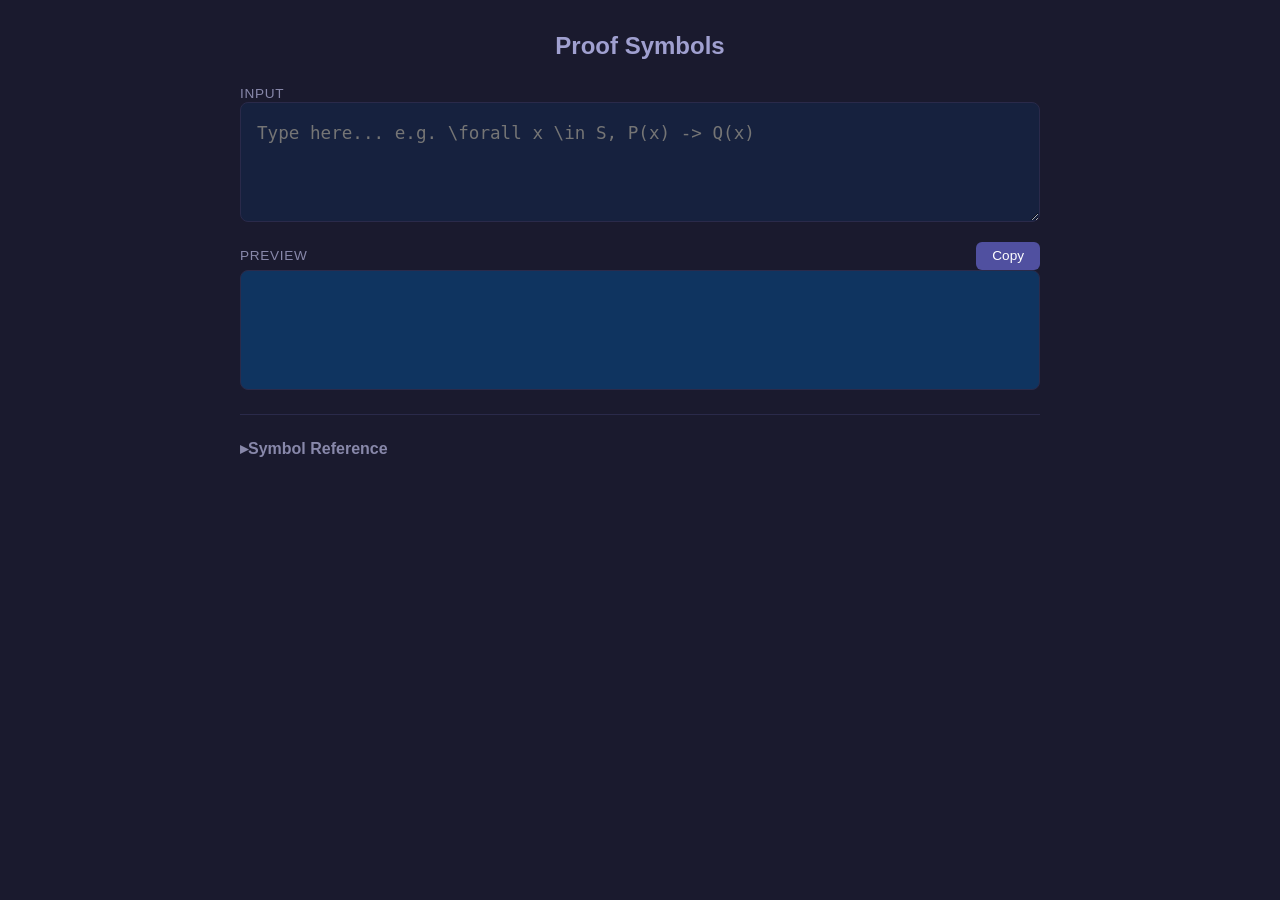
==== tools/proof-symbols/index.html @ ac3bea2c "Add proof-symbols tool as plain files (not submodule) Co-Authored-By: Claude Opus 4.6 <noreply@anthr" ====
<!DOCTYPE html>
<html lang="en">
<head>
  <meta charset="UTF-8">
  <meta name="viewport" content="width=device-width, initial-scale=1.0">
  <title>Proof Symbols</title>
  <style>
    * { box-sizing: border-box; margin: 0; padding: 0; }

    body {
      font-family: -apple-system, BlinkMacSystemFont, "Segoe UI", sans-serif;
      background: #1a1a2e;
      color: #e0e0e0;
      min-height: 100vh;
      padding: 2rem;
    }

    h1 {
      text-align: center;
      margin-bottom: 1.5rem;
      font-size: 1.5rem;
      color: #a0a0d0;
    }

    .container {
      max-width: 800px;
      margin: 0 auto;
    }

    .editor-section {
      display: flex;
      flex-direction: column;
      gap: 1rem;
      margin-bottom: 1.5rem;
    }

    label {
      font-size: 0.85rem;
      color: #8888aa;
      text-transform: uppercase;
      letter-spacing: 0.05em;
    }

    textarea {
      width: 100%;
      min-height: 120px;
      padding: 1rem;
      font-family: "SF Mono", "Fira Code", "Consolas", monospace;
      font-size: 1.1rem;
      line-height: 1.6;
      background: #16213e;
      color: #e0e0e0;
      border: 1px solid #2a2a4a;
      border-radius: 8px;
      resize: vertical;
      outline: none;
    }

    textarea:focus {
      border-color: #5050a0;
    }

    .preview {
      width: 100%;
      min-height: 120px;
      padding: 1rem;
      font-family: "SF Mono", "Fira Code", "Consolas", monospace;
      font-size: 1.1rem;
      line-height: 1.6;
      background: #0f3460;
      border: 1px solid #2a2a4a;
      border-radius: 8px;
      white-space: pre-wrap;
      word-wrap: break-word;
    }

    .preview-header {
      display: flex;
      justify-content: space-between;
      align-items: center;
    }

    .copy-btn {
      padding: 0.4rem 1rem;
      font-size: 0.85rem;
      background: #5050a0;
      color: #fff;
      border: none;
      border-radius: 6px;
      cursor: pointer;
      transition: background 0.15s;
    }

    .copy-btn:hover { background: #6060b0; }
    .copy-btn:active { background: #404090; }
    .copy-btn.copied { background: #2e8b57; }

    .reference {
      border-top: 1px solid #2a2a4a;
      padding-top: 1.5rem;
    }

    .reference h2 {
      font-size: 1rem;
      color: #8888aa;
      margin-bottom: 1rem;
      cursor: pointer;
      user-select: none;
    }

    .reference h2::before {
      content: "▸ ";
      display: inline-block;
      transition: transform 0.15s;
    }

    .reference h2.open::before {
      transform: rotate(90deg);
    }

    .ref-grid {
      display: none;
      grid-template-columns: repeat(auto-fill, minmax(160px, 1fr));
      gap: 0.5rem;
    }

    .ref-grid.open {
      display: grid;
    }

    .ref-category {
      margin-bottom: 1rem;
    }

    .ref-category h3 {
      font-size: 0.8rem;
      color: #6868a8;
      margin-bottom: 0.4rem;
      grid-column: 1 / -1;
    }

    .ref-item {
      display: flex;
      justify-content: space-between;
      align-items: center;
      padding: 0.35rem 0.6rem;
      background: #16213e;
      border: 1px solid #2a2a4a;
      border-radius: 6px;
      cursor: pointer;
      transition: border-color 0.15s;
      font-size: 0.9rem;
    }

    .ref-item:hover {
      border-color: #5050a0;
    }

    .ref-item .trigger {
      font-family: "SF Mono", "Fira Code", "Consolas", monospace;
      color: #8888bb;
      font-size: 0.8rem;
    }

    .ref-item .symbol {
      font-size: 1.2rem;
    }

    .toast {
      position: fixed;
      bottom: 2rem;
      left: 50%;
      transform: translateX(-50%) translateY(100%);
      background: #2e8b57;
      color: #fff;
      padding: 0.5rem 1.2rem;
      border-radius: 6px;
      font-size: 0.9rem;
      opacity: 0;
      transition: all 0.2s;
      pointer-events: none;
    }

    .toast.show {
      transform: translateX(-50%) translateY(0);
      opacity: 1;
    }
  </style>
</head>
<body>
  <div class="container">
    <h1>Proof Symbols</h1>

    <div class="editor-section">
      <div>
        <label for="input">Input</label>
        <textarea id="input" placeholder="Type here... e.g. \forall x \in S, P(x) -> Q(x)" spellcheck="false"></textarea>
      </div>

      <div>
        <div class="preview-header">
          <label>Preview</label>
          <button class="copy-btn" id="copyBtn">Copy</button>
        </div>
        <div class="preview" id="preview"></div>
      </div>
    </div>

    <div class="reference">
      <h2 id="refToggle">Symbol Reference</h2>
      <div class="ref-grid" id="refGrid"></div>
    </div>
  </div>

  <div class="toast" id="toast">Copied!</div>

  <script>
    const SYMBOLS = [
      // Logical connectives
      { category: "Logic", trigger: "\\and", alt: ["&&"], symbol: "\u2227" },
      { category: "Logic", trigger: "\\or", alt: ["||"], symbol: "\u2228" },
      { category: "Logic", trigger: "\\not", alt: ["!"], symbol: "\u00AC" },
      { category: "Logic", trigger: "\\to", alt: ["->"], symbol: "\u2192" },
      { category: "Logic", trigger: "\\implies", alt: ["=>"], symbol: "\u2192" },
      { category: "Logic", trigger: "\\iff", alt: ["<->"], symbol: "\u2194" },

      // Quantifiers
      { category: "Quantifiers", trigger: "\\forall", alt: [], symbol: "\u2200" },
      { category: "Quantifiers", trigger: "\\exists", alt: [], symbol: "\u2203" },

      // Set theory
      { category: "Sets", trigger: "\\in", alt: [], symbol: "\u2208" },
      { category: "Sets", trigger: "\\notin", alt: [], symbol: "\u2209" },
      { category: "Sets", trigger: "\\subset", alt: [], symbol: "\u2282" },
      { category: "Sets", trigger: "\\subseteq", alt: [], symbol: "\u2286" },
      { category: "Sets", trigger: "\\union", alt: [], symbol: "\u222A" },
      { category: "Sets", trigger: "\\intersect", alt: [], symbol: "\u2229" },
      { category: "Sets", trigger: "\\emptyset", alt: [], symbol: "\u2205" },
      { category: "Sets", trigger: "\\powerset", alt: [], symbol: "\u2118" },

      // Proof notation
      { category: "Proof", trigger: "\\therefore", alt: [], symbol: "\u2234" },
      { category: "Proof", trigger: "\\because", alt: [], symbol: "\u2235" },
      { category: "Proof", trigger: "\\turnstile", alt: ["|-"], symbol: "\u22A2" },
      { category: "Proof", trigger: "\\models", alt: ["|="], symbol: "\u22A8" },
      { category: "Proof", trigger: "\\qed", alt: [], symbol: "\u25A1" },

      // Relations & arithmetic
      { category: "Relations", trigger: "\\neq", alt: ["!="], symbol: "\u2260" },
      { category: "Relations", trigger: "\\leq", alt: ["<="], symbol: "\u2264" },
      { category: "Relations", trigger: "\\geq", alt: [">="], symbol: "\u2265" },
      { category: "Relations", trigger: "\\times", alt: [], symbol: "\u00D7" },
      { category: "Relations", trigger: "\\cdot", alt: [], symbol: "\u00B7" },
      { category: "Relations", trigger: "\\inf", alt: [], symbol: "\u221E" },

      // Number sets
      { category: "Number Sets", trigger: "\\nat", alt: [], symbol: "\u2115" },
      { category: "Number Sets", trigger: "\\int", alt: [], symbol: "\u2124" },
      { category: "Number Sets", trigger: "\\rat", alt: [], symbol: "\u211A" },
      { category: "Number Sets", trigger: "\\real", alt: [], symbol: "\u211D" },
    ];

    // Build replacement map, sorted longest-first to avoid partial matches
    const replacements = [];
    for (const s of SYMBOLS) {
      replacements.push({ from: s.trigger, to: s.symbol });
      for (const a of s.alt) {
        replacements.push({ from: a, to: s.symbol });
      }
    }
    replacements.sort((a, b) => b.from.length - a.from.length);

    function convert(text) {
      let result = text;
      for (const r of replacements) {
        result = result.replaceAll(r.from, r.to);
      }
      return result;
    }

    // Editor
    const input = document.getElementById("input");
    const preview = document.getElementById("preview");
    const copyBtn = document.getElementById("copyBtn");
    const toast = document.getElementById("toast");

    input.addEventListener("input", () => {
      preview.textContent = convert(input.value);
    });

    copyBtn.addEventListener("click", () => {
      const text = preview.textContent;
      if (!text) return;
      navigator.clipboard.writeText(text).then(() => {
        copyBtn.textContent = "Copied!";
        copyBtn.classList.add("copied");
        toast.classList.add("show");
        setTimeout(() => {
          copyBtn.textContent = "Copy";
          copyBtn.classList.remove("copied");
          toast.classList.remove("show");
        }, 1500);
      });
    });

    // Reference panel
    const refToggle = document.getElementById("refToggle");
    const refGrid = document.getElementById("refGrid");

    refToggle.addEventListener("click", () => {
      refToggle.classList.toggle("open");
      refGrid.classList.toggle("open");
    });

    // Build reference grid
    const categories = [...new Set(SYMBOLS.map(s => s.category))];
    for (const cat of categories) {
      const heading = document.createElement("h3");
      heading.textContent = cat;
      heading.style.gridColumn = "1 / -1";
      refGrid.appendChild(heading);

      for (const s of SYMBOLS.filter(s => s.category === cat)) {
        const item = document.createElement("div");
        item.className = "ref-item";
        const allTriggers = [s.trigger, ...s.alt].join("  ");
        item.innerHTML = `<span class="trigger">${allTriggers}</span><span class="symbol">${s.symbol}</span>`;
        item.addEventListener("click", () => {
          input.value += s.symbol;
          input.focus();
          preview.textContent = convert(input.value);
        });
        refGrid.appendChild(item);
      }
    }
  </script>
</body>
</html>
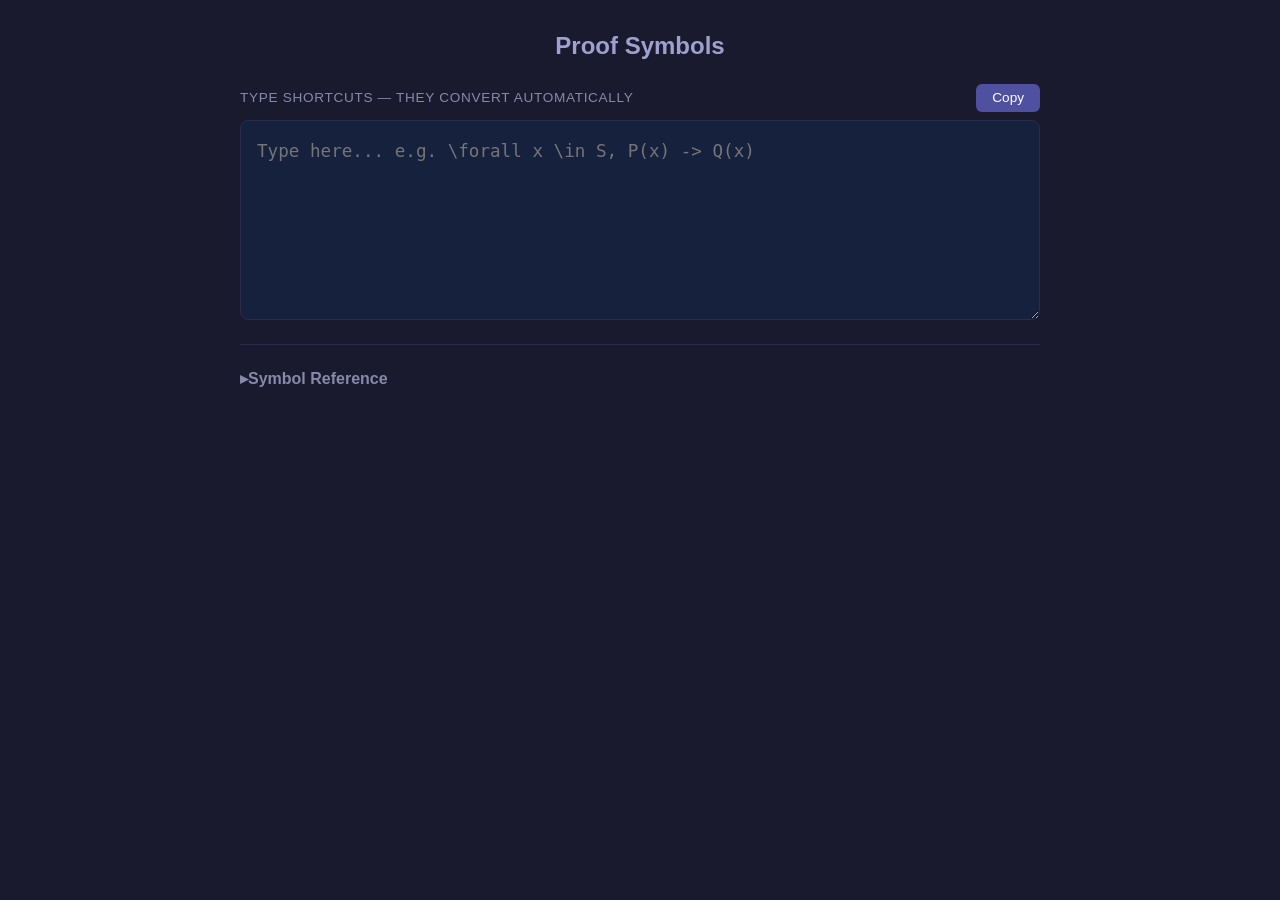
==== commit f47bcf43: "improve" ====
--- a/tools/proof-symbols/index.html
+++ b/tools/proof-symbols/index.html
@@ -30,8 +30,14 @@
     .editor-section {
       display: flex;
       flex-direction: column;
-      gap: 1rem;
+      gap: 0.5rem;
       margin-bottom: 1.5rem;
+    }
+
+    .editor-header {
+      display: flex;
+      justify-content: space-between;
+      align-items: center;
     }
 
     label {
@@ -43,7 +49,7 @@
 
     textarea {
       width: 100%;
-      min-height: 120px;
+      min-height: 200px;
       padding: 1rem;
       font-family: "SF Mono", "Fira Code", "Consolas", monospace;
       font-size: 1.1rem;
@@ -58,26 +64,6 @@
 
     textarea:focus {
       border-color: #5050a0;
-    }
-
-    .preview {
-      width: 100%;
-      min-height: 120px;
-      padding: 1rem;
-      font-family: "SF Mono", "Fira Code", "Consolas", monospace;
-      font-size: 1.1rem;
-      line-height: 1.6;
-      background: #0f3460;
-      border: 1px solid #2a2a4a;
-      border-radius: 8px;
-      white-space: pre-wrap;
-      word-wrap: break-word;
-    }
-
-    .preview-header {
-      display: flex;
-      justify-content: space-between;
-      align-items: center;
     }
 
     .copy-btn {
@@ -192,18 +178,11 @@
     <h1>Proof Symbols</h1>
 
     <div class="editor-section">
-      <div>
-        <label for="input">Input</label>
-        <textarea id="input" placeholder="Type here... e.g. \forall x \in S, P(x) -> Q(x)" spellcheck="false"></textarea>
+      <div class="editor-header">
+        <label for="input">Type shortcuts — they convert automatically</label>
+        <button class="copy-btn" id="copyBtn">Copy</button>
       </div>
-
-      <div>
-        <div class="preview-header">
-          <label>Preview</label>
-          <button class="copy-btn" id="copyBtn">Copy</button>
-        </div>
-        <div class="preview" id="preview"></div>
-      </div>
+      <textarea id="input" placeholder="Type here... e.g. \forall x \in S, P(x) -> Q(x)" spellcheck="false"></textarea>
     </div>
 
     <div class="reference">
@@ -233,31 +212,45 @@
       { category: "Sets", trigger: "\\notin", alt: [], symbol: "\u2209" },
       { category: "Sets", trigger: "\\subset", alt: [], symbol: "\u2282" },
       { category: "Sets", trigger: "\\subseteq", alt: [], symbol: "\u2286" },
+      { category: "Sets", trigger: "\\supset", alt: [], symbol: "\u2283" },
+      { category: "Sets", trigger: "\\supseteq", alt: [], symbol: "\u2287" },
       { category: "Sets", trigger: "\\union", alt: [], symbol: "\u222A" },
       { category: "Sets", trigger: "\\intersect", alt: [], symbol: "\u2229" },
+      { category: "Sets", trigger: "\\setminus", alt: ["\\diff"], symbol: "\u2216" },
+      { category: "Sets", trigger: "\\symdiff", alt: [], symbol: "\u25B3" },
       { category: "Sets", trigger: "\\emptyset", alt: [], symbol: "\u2205" },
       { category: "Sets", trigger: "\\powerset", alt: [], symbol: "\u2118" },
+
+      // Relations & functions
+      { category: "Relations", trigger: "\\compose", alt: ["\\circ"], symbol: "\u2218" },
+      { category: "Relations", trigger: "\\neq", alt: ["!="], symbol: "\u2260" },
+      { category: "Relations", trigger: "\\leq", alt: ["<="], symbol: "\u2264" },
+      { category: "Relations", trigger: "\\geq", alt: [">="], symbol: "\u2265" },
+      { category: "Relations", trigger: "\\times", alt: [], symbol: "\u00D7" },
+      { category: "Relations", trigger: "\\cdot", alt: [], symbol: "\u00B7" },
+      { category: "Relations", trigger: "\\divides", alt: [], symbol: "\u2223" },
+      { category: "Relations", trigger: "\\ndivides", alt: [], symbol: "\u2224" },
+      { category: "Relations", trigger: "\\equiv", alt: [], symbol: "\u2261" },
+      { category: "Relations", trigger: "\\approx", alt: [], symbol: "\u2248" },
+      { category: "Relations", trigger: "\\inf", alt: [], symbol: "\u221E" },
 
       // Proof notation
       { category: "Proof", trigger: "\\therefore", alt: [], symbol: "\u2234" },
       { category: "Proof", trigger: "\\because", alt: [], symbol: "\u2235" },
       { category: "Proof", trigger: "\\turnstile", alt: ["|-"], symbol: "\u22A2" },
       { category: "Proof", trigger: "\\models", alt: ["|="], symbol: "\u22A8" },
+      { category: "Proof", trigger: "\\contradiction", alt: ["\\bot"], symbol: "\u22A5" },
       { category: "Proof", trigger: "\\qed", alt: [], symbol: "\u25A1" },
-
-      // Relations & arithmetic
-      { category: "Relations", trigger: "\\neq", alt: ["!="], symbol: "\u2260" },
-      { category: "Relations", trigger: "\\leq", alt: ["<="], symbol: "\u2264" },
-      { category: "Relations", trigger: "\\geq", alt: [">="], symbol: "\u2265" },
-      { category: "Relations", trigger: "\\times", alt: [], symbol: "\u00D7" },
-      { category: "Relations", trigger: "\\cdot", alt: [], symbol: "\u00B7" },
-      { category: "Relations", trigger: "\\inf", alt: [], symbol: "\u221E" },
 
       // Number sets
       { category: "Number Sets", trigger: "\\nat", alt: [], symbol: "\u2115" },
       { category: "Number Sets", trigger: "\\int", alt: [], symbol: "\u2124" },
       { category: "Number Sets", trigger: "\\rat", alt: [], symbol: "\u211A" },
       { category: "Number Sets", trigger: "\\real", alt: [], symbol: "\u211D" },
+
+      // Arrows
+      { category: "Arrows", trigger: "\\mapsto", alt: ["|->"], symbol: "\u21A6" },
+      { category: "Arrows", trigger: "\\leftarrow", alt: ["<-"], symbol: "\u2190" },
     ];
 
     // Build replacement map, sorted longest-first to avoid partial matches
@@ -278,18 +271,25 @@
       return result;
     }
 
-    // Editor
+    // Editor — in-place replacement
     const input = document.getElementById("input");
-    const preview = document.getElementById("preview");
     const copyBtn = document.getElementById("copyBtn");
     const toast = document.getElementById("toast");
 
     input.addEventListener("input", () => {
-      preview.textContent = convert(input.value);
+      const text = input.value;
+      const cursor = input.selectionStart;
+      const converted = convert(text);
+      if (converted !== text) {
+        // Adjust cursor: count how many chars were removed before the cursor position
+        const charsDelta = text.length - converted.length;
+        input.value = converted;
+        input.selectionStart = input.selectionEnd = Math.max(0, cursor - charsDelta);
+      }
     });
 
     copyBtn.addEventListener("click", () => {
-      const text = preview.textContent;
+      const text = input.value;
       if (!text) return;
       navigator.clipboard.writeText(text).then(() => {
         copyBtn.textContent = "Copied!";
@@ -328,7 +328,6 @@
         item.addEventListener("click", () => {
           input.value += s.symbol;
           input.focus();
-          preview.textContent = convert(input.value);
         });
         refGrid.appendChild(item);
       }
